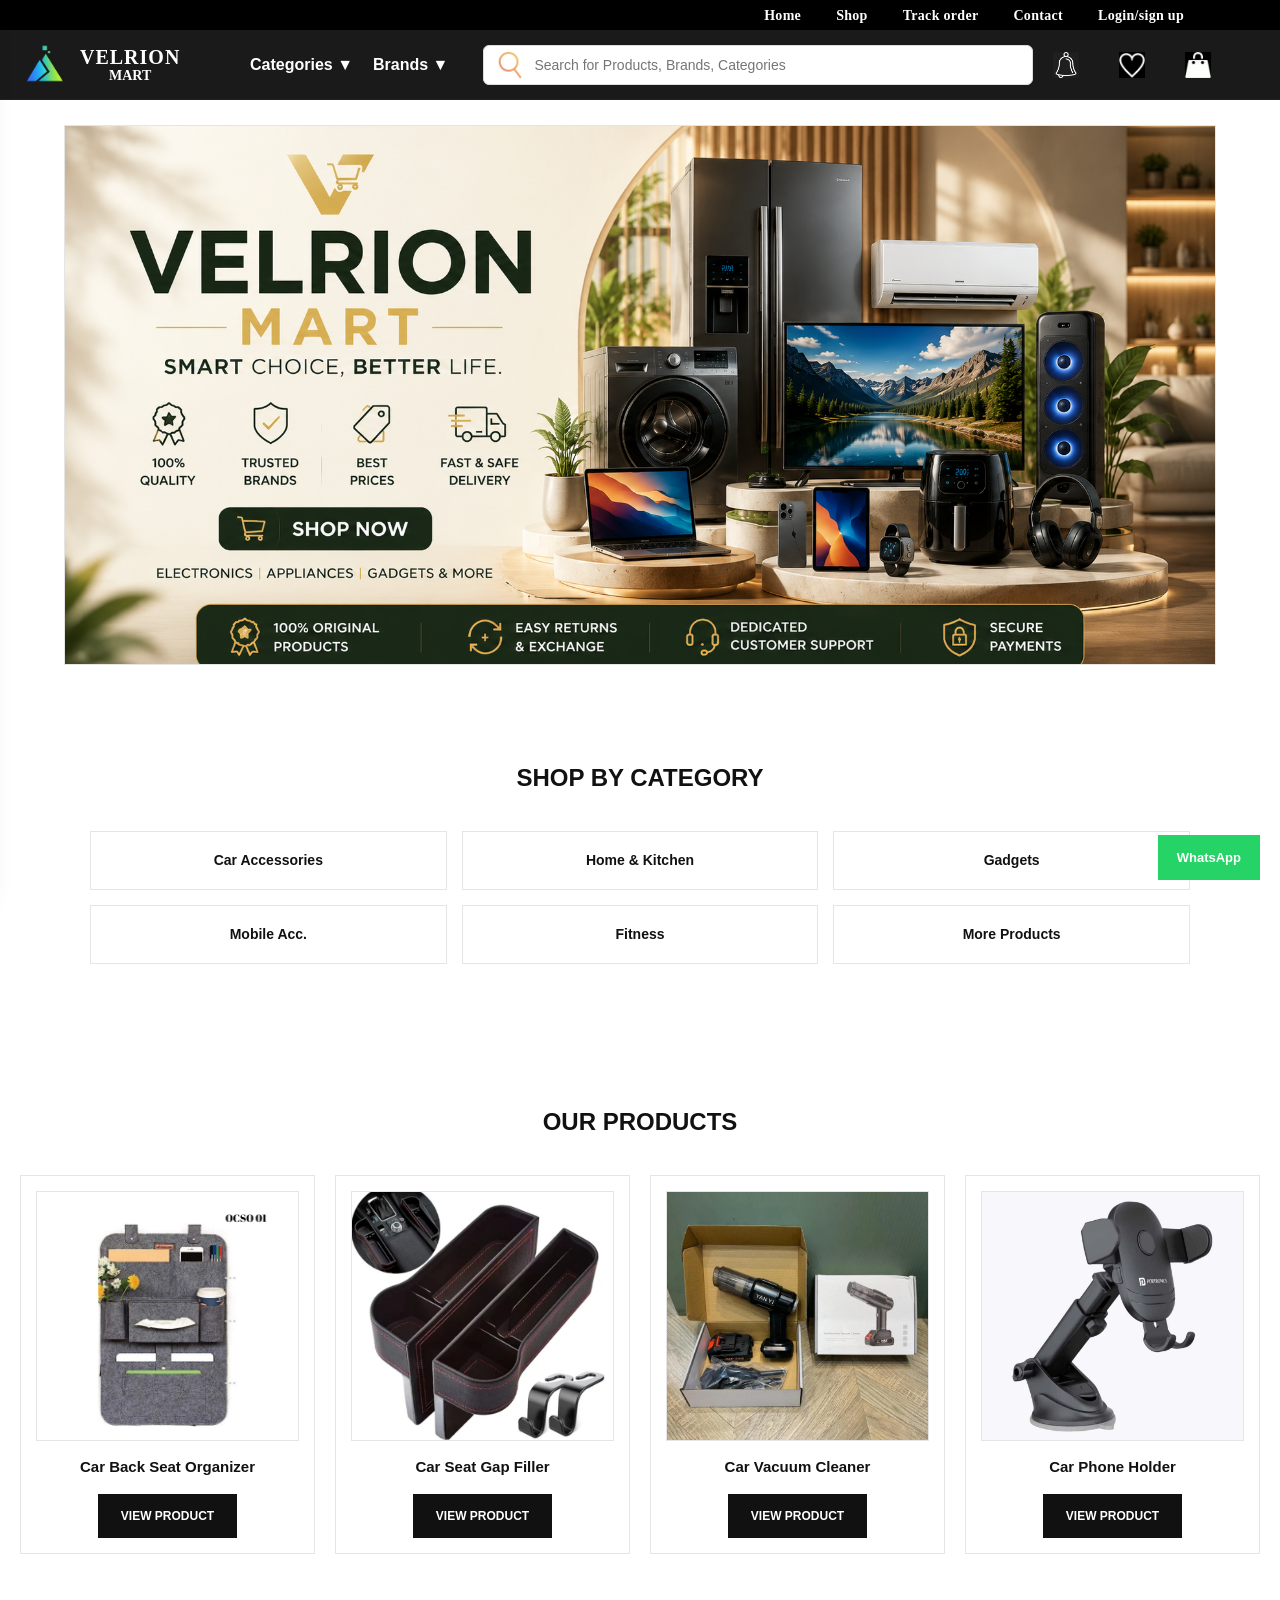
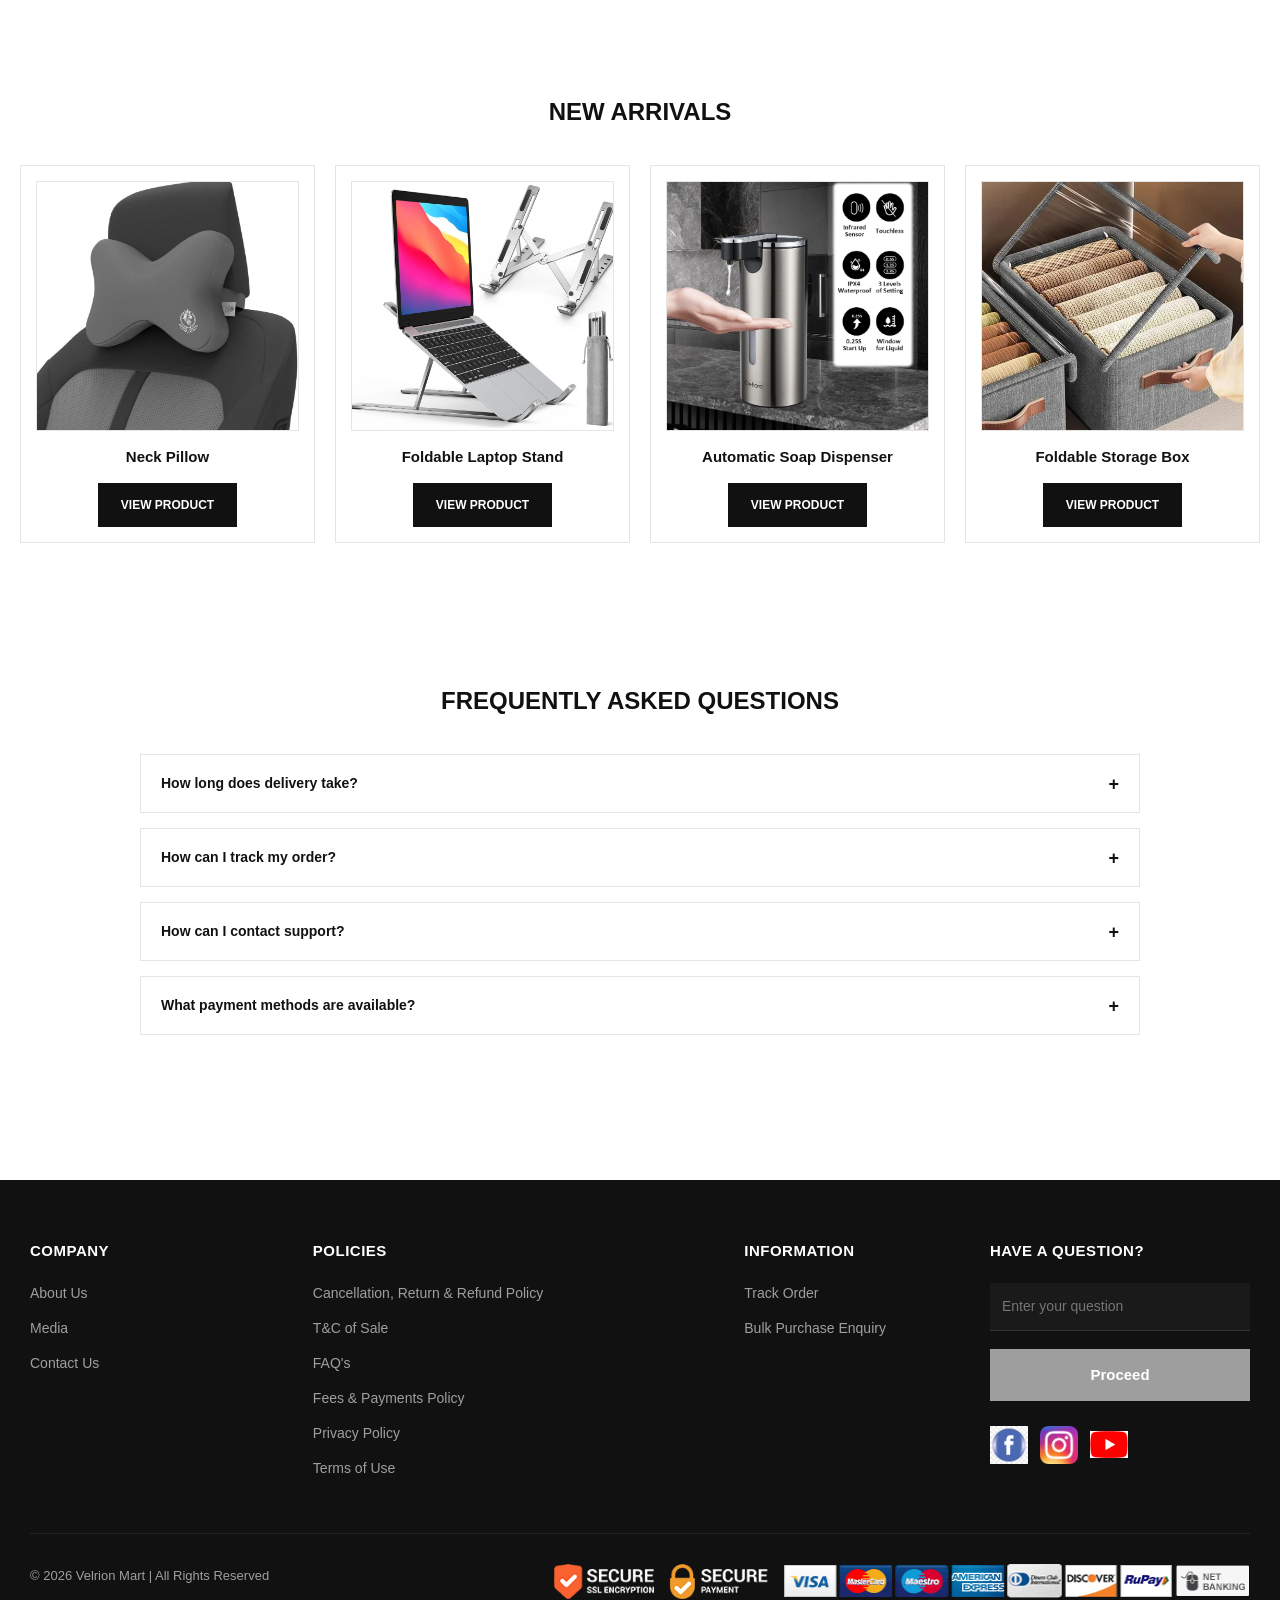
==== index.html @ 2e90e24f "Update index.html" ====
<!DOCTYPE html>
<html lang="en">
    
<head>

<meta charset="UTF-8">
<meta name="viewport" content="width=device-width, initial-scale=1.0">

<title>Velrion Mart</title>

<link rel="icon" type="image/png" href="logo.png">

<link rel="stylesheet" href="style.css">

</head>

<body>

<!-- MOBILE HEADER -->

<div class="mobile-header">

    <div class="mobile-top">

<button class="menu-btn" id="menuBtn">
    ☰
</button>

        <div class="mobile-logo">

            <img src="logo.png" alt="Logo">

            <div class="mobile-brand">
                <span class="velrion">VELRION</span>
                <span class="mart">MART</span>
            </div>

        </div>

        <a href="cart.html" class="mobile-cart">
            <img src="cart-icon.png" alt="Cart">
        </a>

    </div>

    <div class="mobile-search">

        <img src="search icon.png" alt="Search">

        <input
        type="text"
        placeholder="Search for Products, Brands, Categories">

    </div>

</div>

<!-- MOBILE SIDE MENU -->

<div class="menu-overlay" id="menuOverlay"></div>

<div class="side-menu" id="sideMenu">

    <div class="menu-header">

        <button class="close-menu" id="closeMenu">
            ✕
        </button>

        <div class="guest-box">

            <h2>Hello, Guest</h2>

            <a href="login.html" class="login-btn">
                Login / Sign Up
            </a>

        </div>

    </div>

    <div class="menu-links">

        <a href="index.html">🏠 Home</a>

        <a href="shop.html">🛍 Shop</a>

        <a href="tracking.html">📦 Track Order</a>

        <a href="contact.html">📞 Contact Us</a>

        <a href="about.html">ℹ About Us</a>

        <a href="refund-policy.html">
            Cancellation, Return & Refund Policy
        </a>

        <a href="privacy-policy.html">
            Privacy Policy
        </a>

        <a href="terms.html">
            Terms & Conditions
        </a>

    </div>

    <div class="our-promise">

        <h3>OUR PROMISE</h3>

        <div class="promise-items">

            <div>
                🚚
                <span>Fast Delivery</span>
            </div>

            <div>
                🔒
                <span>Secure Payment</span>
            </div>

            <div>
                ⭐
                <span>Quality Products</span>
            </div>

        </div>

    </div>

    <div class="menu-brand-card">

        <img src="menu-bottom-logo.png" alt="Velrion Mart">

    </div>

</div>       
    
<!-- TOP BAR -->

<div class="top-bar">

<nav class="top-nav">
<a href="index.html">Home</a>
<a href="shop.html">Shop</a>
<a href="tracking.html">Track order</a>
<a href="contact.html">Contact</a>
<a href="login.html">Login/sign up</a>
</nav>

</div>

<!-- HEADER -->

<header class="main-header">


<div class="logo-area">

    <img src="logo.png" alt="Velrion Mart Logo">

    <div class="brand-name">
        <span class="velrion">VELRION</span>
        <span class="mart">MART</span>
    </div>

</div>

<div class="header-links">
<a href="#">Categories ▼</a>
<a href="#">Brands ▼</a>
</div>

<div class="search-box">

<img src="search icon.png" class="search-icon" alt="Search">

<input type="text" placeholder="Search for Products, Brands, Categories">

</div>

<div class="header-icons">

  <a href="notification.html">
    <img src="notification-icon.png" alt="Notification">
  </a>

  <a href="wishlist.html">
    <img src="heart-icon.png" alt="Wishlist">
  </a>

  <a href="cart.html">
    <img src="cart-icon.png" alt="Cart">
  </a>

</div>

</header>

<!-- HERO SECTION -->

<section class="hero-section">

    <div class="hero-slider">

        <div class="slide active">

            <img src="hero-1.jpg" alt="Hero Image 1">

        </div>

        <div class="slide">

            <img src="hero-2.jpg" alt="Hero Image 2">

        </div>

        <div class="slide">

            <img src="hero-3.jpg" alt="Hero Image 3">

        </div>

    </div>

</section>

<!-- SHOP BY CATEGORY -->

<section class="home-category-section">

    <h2>SHOP BY CATEGORY</h2>

    <div class="home-categories">

        <a href="shop.html" class="category-card">
            Car Accessories
        </a>

        <a href="shop.html" class="category-card">
            Home & Kitchen
        </a>

        <a href="shop.html" class="category-card">
            Gadgets
        </a>

        <a href="shop.html" class="category-card">
            Mobile Acc.
        </a>

        <a href="shop.html" class="category-card">
            Fitness
        </a>

        <a href="shop.html" class="category-card">
            More Products
        </a>

    </div>

</section>

<!-- OUR PRODUCTS -->

<section class="featured-products">

    <h2>OUR PRODUCTS</h2>

    <div class="products-grid">

        <div class="product-card">

            <img src="car-back-seat-organizer-1.jpg" alt="Car Back Seat Organizer">

            <h3>Car Back Seat Organizer</h3>

            <a href="product.html" class="btn">
                VIEW PRODUCT
            </a>

        </div>

        <div class="product-card">

            <img src="car-seat-gap-filler-1.jpg" alt="Car Seat Gap Filler">

            <h3>Car Seat Gap Filler</h3>

            <a href="product.html" class="btn">
                VIEW PRODUCT
            </a>

        </div>

        <div class="product-card">

            <img src="car-vacuum-cleaner-1.jpg" alt="Car Vacuum Cleaner">

            <h3>Car Vacuum Cleaner</h3>

            <a href="product.html" class="btn">
                VIEW PRODUCT
            </a>

        </div>

        <div class="product-card">

            <img src="car-phone-holder-1.jpg" alt="Car Phone Holder">

            <h3>Car Phone Holder</h3>

            <a href="product.html" class="btn">
                VIEW PRODUCT
            </a>

        </div>

    </div>

</section>

<!-- NEW ARRIVALS -->

<section class="featured-products">

    <h2>NEW ARRIVALS</h2>

    <div class="products-grid">

        <div class="product-card">

            <img src="neck-pillow-1.jpg" alt="Neck Pillow">

            <h3>Neck Pillow</h3>

            <a href="product.html" class="btn">
                VIEW PRODUCT
            </a>

        </div>

        <div class="product-card">

            <img src="foldable-laptop-stand-1.jpg" alt="Foldable Laptop Stand">

            <h3>Foldable Laptop Stand</h3>

            <a href="product.html" class="btn">
                VIEW PRODUCT
            </a>

        </div>

        <div class="product-card">

            <img src="automatic-soap-dispenser-1.jpg" alt="Automatic Soap Dispenser">

            <h3>Automatic Soap Dispenser</h3>

            <a href="product.html" class="btn">
                VIEW PRODUCT
            </a>

        </div>

        <div class="product-card">

            <img src="foldable-storage-box-1.jpg" alt="Foldable Storage Box">

            <h3>Foldable Storage Box</h3>

            <a href="product.html" class="btn">
                VIEW PRODUCT
            </a>

        </div>

    </div>

</section>

<!-- FAQ SECTION -->

<section class="faq-section">

    <h2>FREQUENTLY ASKED QUESTIONS</h2>

    <details class="faq-box">

        <summary>
            How long does delivery take?
        </summary>

        <p>
            Most orders are delivered within 3-7 business days across India.
        </p>

    </details>

    <details class="faq-box">

        <summary>
            How can I track my order?
        </summary>

        <p>
            You can use our Track Order page to check your order status.
        </p>

    </details>

    <details class="faq-box">

        <summary>
            How can I contact support?
        </summary>

        <p>
            You can contact us through WhatsApp or our Contact Page.
        </p>

    </details>

    <details class="faq-box">

        <summary>
            What payment methods are available?
        </summary>

        <p>
            We currently accept secure online payments only.
        </p>

    </details>

</section>

<footer>

<div class="footer-grid">

<div>
<h3>COMPANY</h3>
<a href="about.html">About Us</a>
<a href="#">Media</a>
<a href="contact.html">Contact Us</a>
</div>

<div>
<h3>POLICIES</h3>
<a href="refund-policy.html">Cancellation, Return & Refund Policy</a>
<a href="terms.html">T&C of Sale</a>
<a href="#">FAQ's</a>
<a href="#">Fees & Payments Policy</a>
<a href="privacy-policy.html">Privacy Policy</a>
<a href="#">Terms of Use</a>
</div>

<div>
<h3>INFORMATION</h3>
<a href="tracking.html">Track Order</a>
<a href="#">Bulk Purchase Enquiry</a>
</div>

<div>
<h3>HAVE A QUESTION?</h3>

<input type="text" placeholder="Enter your question">

<button>Proceed</button>

<div class="social-icons">

<a href="#"><img src="facebook.png" alt="Facebook"></a>

<a href="#"><img src="Instagram.png" alt="Instagram"></a>

<a href="#"><img src="youtube.png" alt="YouTube"></a>

</div>

</div>

</div>

<div class="footer-bottom">

<div>
© 2026 Velrion Mart | All Rights Reserved
</div>

<div class="payment-icons">

<img src="ssl-secure.png" alt="SSL Secure">

<img src="secure-payment.png" alt="Secure Payment">

<img src="payment-methods.png" alt="Payment Methods">

</div>

</div>

</footer>

<!-- WHATSAPP BUTTON -->

<a href="https://wa.me/919527649838" class="whatsapp-btn">

    WhatsApp

</a>

<!-- HERO AUTO SLIDER -->

<script>

let slides = document.querySelectorAll('.slide');

let current = 0;

setInterval(() => {

    slides[current].classList.remove('active');

    current++;

    if(current >= slides.length){

        current = 0;

    }

    slides[current].classList.add('active');

}, 4000);

</script>

<script src="script.js"></script>    

</body>

</html>
---- style.css ----
/* =========================
   GLOBAL
========================= */

*{
margin:0;
padding:0;
box-sizing:border-box;
font-family:Arial,Calibri,sans-serif;
}

body{
background:#ffffff;
color:#111111;
line-height:1.5;
overflow-x:hidden;
}

a{
text-decoration:none;
color:inherit;
}

img{
display:block;
max-width:100%;
}

/* =========================
   HEADER
========================= */

.top-bar{
height:30px;
background:#000000;
display:flex;
justify-content:flex-end;
align-items:center;
padding-right:96px;
}

.top-nav{
display:flex;
gap:35px;
}

.top-nav a{
color:#ffffff;
font-family:Calibri light;
font-size:14px;
font-weight:700; /* Bold */
letter-spacing:0.3px;
}

.main-header{
height:70px;
background:#1a1a1a;
display:flex;
align-items:center;
padding:0 20px;
border-bottom:1px solid #222222;
}

.logo-area{
width:220px;
display:flex;
align-items:center;
gap:10px;
flex-shrink:0;
}

.logo-area img{
width:50px;
height:50px;
object-fit:contain;
display:block;
}

.brand-name{
display:flex;
flex-direction:column;
justify-content:center;
line-height:1;
}

.velrion{
font-family:"Goudy Old Style", serif;
font-size:20px;
font-weight:bold;
color:#ffffff;
letter-spacing:1px;
}

.mart{
font-family:"Times New Roman", serif;
font-size:14px;
font-weight:bold;
color:#ffffff;
text-align:center;
margin-top:2px;
}

.header-links{
display:flex;
align-items:center;
gap:20px;
margin-left:10px;
}

.header-links a{
color:#ffffff;
font-size:16px;
font-weight:600;
}

.search-box{
flex:1;
max-width:600px;
position:relative;
}

.search-box{
flex:1;
max-width:550px;
margin-left:35px;
position:relative;
}

.search-icon{
position:absolute;
left:12px;
top:50%;
transform:translateY(-50%);
width:30px;
height:30px;
opacity:0.7;
pointer-events:none;
}

.search-box input{
width:100%;
height:40px;
border:1px solid #dcdcdc;
border-radius:6px;
outline:none;
padding:0 15px 0 50px;
font-size:14px;
background:#ffffff;
color:#111111;
}

.header-icons{
  display:flex;
  align-items:center;
  gap:40px;
  margin-left:20px;
}

.header-icons img{
  width:26px;
  height:26px;
  object-fit:contain;
  transition:0.3s;
}

.header-icons img:hover{
opacity:0.8;
}

/* =========================
   HERO
========================= */

.hero-section{
padding:25px 0;
}

.hero-slider{
width:90%;
max-width:1400px;
height:540px;
margin:auto;
position:relative;
overflow:hidden;
border:1px solid #e5e5e5;
}

.slide{
position:absolute;
top:0;
left:0;
width:100%;
height:100%;
opacity:0;
transition:opacity 1s ease;
}

.slide.active{
opacity:1;
}

.slide img{
width:100%;
height:100%;
object-fit:cover;
}

/* =========================
   CATEGORY
========================= */

.home-category-section{
padding:70px 20px;
text-align:center;
}

.home-category-section h2{
font-size:24px;
margin-bottom:35px;
font-weight:700;
}

.home-categories{
max-width:1100px;
margin:auto;
display:grid;
grid-template-columns:repeat(3,1fr);
gap:15px;
}

.category-card{
border:1px solid #e5e5e5;
padding:18px;
background:#ffffff;
font-size:14px;
font-weight:600;
transition:.3s;
color:#111111;
}

.category-card:hover{
background:#333333;
color:#ffffff;
}

/* =========================
   PRODUCTS
========================= */

.featured-products{
padding:70px 20px;
text-align:center;
}

.featured-products h2{
font-size:24px;
margin-bottom:35px;
font-weight:700;
}

.products-grid{
max-width:1300px;
margin:auto;
display:grid;
grid-template-columns:repeat(4,1fr);
gap:20px;
}

.product-card{
border:1px solid #e5e5e5;
background:#ffffff;
padding:15px;
text-align:center;
}

.product-card img{
width:100%;
height:250px;
object-fit:cover;
border:1px solid #e5e5e5;
}

.product-card h3{
font-size:15px;
margin-top:15px;
margin-bottom:15px;
font-weight:600;
}

.btn{
display:inline-block;
padding:12px 22px;
background:#111111;
color:#ffffff;
font-size:12px;
font-weight:600;
border:1px solid #111111;
transition:.3s;
}

.btn:hover{
background:#333333;
border-color:#333333;
}

/* =========================
   FAQ
========================= */

.faq-section{
padding:70px 20px;
background:#ffffff;
}

.faq-section h2{
text-align:center;
font-size:24px;
margin-bottom:35px;
}

.faq-box{
max-width:1000px;
margin:0 auto 15px auto;
border:1px solid #e5e5e5;
background:#ffffff;
}

.faq-box summary{
list-style:none;
cursor:pointer;
padding:18px 20px;
font-size:14px;
font-weight:600;
position:relative;
}

.faq-box summary::-webkit-details-marker{
display:none;
}

.faq-box summary::after{
content:"+";
position:absolute;
right:20px;
top:50%;
transform:translateY(-50%);
font-size:18px;
}

.faq-box[open] summary::after{
content:"−";
}

.faq-box p{
padding:0 20px 20px 20px;
font-size:14px;
color:#444444;
}

/* =========================
   FOOTER
========================= */

footer{
background:#111111;
color:#ffffff;
padding:60px 30px 20px;
margin-top:60px;
}

.footer-grid{
max-width:1400px;
margin:auto;
display:grid;
grid-template-columns:1.2fr 2fr 1fr 1.4fr;
gap:60px;
}

.footer-grid h3{
font-size:15px;
font-weight:700;
margin-bottom:20px;
color:#ffffff;
letter-spacing:.5px;
}

.footer-grid a{
display:block;
color:#9f9f9f;
font-size:14px;
margin-bottom:14px;
transition:.3s;
}

.footer-grid a:hover{
color:#ffffff;
}

.footer-grid input{
width:100%;
height:48px;
background:#1a1a1a;
border:none;
border-bottom:1px solid #333333;
padding:0 12px;
color:#ffffff;
font-size:14px;
outline:none;
margin-bottom:18px;
}

.footer-grid button{
width:100%;
height:52px;
background:#9e9e9e;
color:#ffffff;
border:none;
cursor:pointer;
font-size:15px;
font-weight:600;
transition:.3s;
}

.footer-grid button:hover{
background:#b3b3b3;
}

/* =========================
   SOCIAL ICONS (FIXED)
========================= */

.social-icons{
display:flex;
gap:12px;
margin-top:25px;
flex-wrap:wrap;
justify-content:flex-start;
}

.social-icons img{
width:38px;
height:38px;
object-fit:contain;
display:block;
}

/* =========================
   PAYMENT ICONS
========================= */

.payment-icons{
display:flex;
align-items:center;
gap:15px;
flex-wrap:wrap;
margin-top:10px;
}

.payment-icons img{
height:35px;
width:auto;
object-fit:contain;
display:block;
}

/* =========================
   FOOTER BOTTOM
========================= */

.footer-bottom{
border-top:1px solid #222222;
margin-top:40px;
padding-top:20px;
display:flex;
justify-content:space-between;
align-items:center;
font-size:13px;
color:#9f9f9f;
}

.payment-text{
text-align:right;
}

/* =========================
   RESPONSIVE
========================= */

@media(max-width:768px){

.footer-grid{
grid-template-columns:1fr;
gap:35px;
text-align:center;
}

.footer-bottom{
flex-direction:column;
gap:12px;
text-align:center;
}

.payment-text{
text-align:center;
}

.social-icons{
justify-content:center;
}

}
/* =========================
   WHATSAPP BUTTON
========================= */

.whatsapp-btn{
position:fixed;
right:20px;
bottom:20px;
background:#25D366;
color:#ffffff;
padding:12px 18px;
font-size:13px;
font-weight:600;
border:1px solid #25D366;
z-index:999;
}

/* =====================================
   MOBILE + RESPONSIVE
===================================== */

/* Desktop */
.mobile-header{
display:none;
}

/* Tablet */
@media (max-width:992px){

.hero-slider{
height:420px;
}

.products-grid{
grid-template-columns:repeat(2,1fr);
}

.home-categories{
grid-template-columns:repeat(2,1fr);
}

.footer-grid{
grid-template-columns:repeat(2,1fr);
gap:35px;
}

}

/* Mobile */
@media (max-width:768px){

/* Desktop Header Hide */
.top-bar,
.main-header{
display:none;
}

/* Mobile Header Show */
.mobile-header{
display:block;
background:#111111;
padding:12px 15px;
border-bottom:1px solid #2b2b2b;
}

.mobile-top{
display:flex;
justify-content:space-between;
align-items:center;
}

.menu-btn{
    width:32px;
    height:32px;
    border:none;
    background:transparent;
    color:#ffffff;
    font-size:30px;
    font-weight:400;
    display:flex;
    align-items:center;
    justify-content:center;
    padding:0;
    margin:0;
    cursor:pointer;
    line-height:1;
    appearance:none;
    -webkit-appearance:none;
    outline:none;
    box-shadow:none;
    flex-shrink:0;
}

.mobile-logo{
display:flex;
align-items:center;
gap:8px;
}

.mobile-logo img{
width:38px;
height:38px;
}

.mobile-brand{
display:flex;
flex-direction:column;
line-height:1;
}

.mobile-brand .velrion{
font-size:18px;
font-family:"Goudy Old Style",serif;
font-weight:bold;
color:#fff;
letter-spacing:1px;
}

.mobile-brand .mart{
font-size:12px;
font-family:"Times New Roman",serif;
font-weight:bold;
color:#fff;
}

.mobile-cart img{
width:28px;
height:28px;
}

.mobile-search{
margin-top:12px;
background:#fff;
height:46px;
border-radius:8px;
display:flex;
align-items:center;
padding:0 12px;
}

.mobile-search img{
width:22px;
height:22px;
margin-right:10px;
}

.mobile-search input{
width:100%;
border:none;
outline:none;
font-size:14px;
background:none;
}

/* Hero */
.hero-section{
padding:15px 0;
}

.hero-slider{
width:100%;
height:auto;
aspect-ratio:16/9;
border:none;
}

.slide img{
width:100%;
height:100%;
object-fit:contain;
}

/* Category */
.home-categories{
grid-template-columns:repeat(2,1fr);
gap:12px;
}

/* Products */
.products-grid{
grid-template-columns:repeat(2,1fr);
gap:15px;
}

.product-card{
display:flex;
flex-direction:column;
height:100%;
}

.product-card img{
width:100%;
height:180px;
object-fit:contain;
}

.product-card h3{
flex-grow:1;
}

.btn{
margin-top:auto;
}

/* Footer */
.footer-grid{
grid-template-columns:repeat(2,1fr);
gap:25px;
text-align:left;
}

.footer-bottom{
flex-direction:column;
text-align:center;
gap:15px;
}

.social-icons{
justify-content:flex-start;
}

}

/* Small Mobile */

@media (max-width:480px){

.hero-slider{
aspect-ratio:16/10;
}

.product-card img{
height:150px;
}

.mobile-brand .velrion{
font-size:16px;
}

.mobile-brand .mart{
font-size:11px;
}

}

/* =====================================
   MOBILE SIDE MENU
===================================== */

.menu-overlay{
position:fixed;
top:0;
left:0;
width:100%;
height:100%;
background:rgba(0,0,0,.45);
opacity:0;
visibility:hidden;
transition:.30s;
z-index:9998;
}

.menu-overlay.active{
opacity:1;
visibility:visible;
}

.side-menu{
position:fixed;
top:0;
left:-360px;
width:340px;
max-width:88%;
height:100%;
background:#ffffff;
overflow-y:auto;
-webkit-overflow-scrolling:touch;
transition:left .35s ease;
z-index:9999;
box-shadow:4px 0 25px rgba(0,0,0,.18);
}

.side-menu.active{
left:0;
}

.menu-header{
position:relative;
padding:25px 20px;
background:#ffffff;
border-bottom:1px solid #ececec;
}

.close-menu{
position:absolute;
top:18px;
right:18px;
width:38px;
height:38px;
border:none;
background:none;
font-size:24px;
cursor:pointer;
color:#111;
border-radius:50%;
transition:.25s;
}

.close-menu:hover{
background:#f2f2f2;
}

.guest-box h2{
font-size:26px;
font-weight:700;
color:#111;
margin-bottom:18px;
font-family:Arial,sans-serif;
}

.login-btn{
display:inline-block;
padding:12px 24px;
background:#111;
color:#fff;
font-size:15px;
font-weight:600;
border-radius:8px;
transition:.25s;
text-decoration:none;
text-align:center;
}

.login-btn:hover{
background:#333;
}

.menu-links{
padding:8px 0;
}

.menu-links a{
display:block;
padding:16px 22px;
font-size:16px;
font-weight:500;
color:#111;
border-bottom:1px solid #f1f1f1;
transition:.25s;
text-decoration:none;
}

.menu-links a:hover{
background:#f8f8f8;
padding-left:30px;
}

.our-promise{
padding:25px 20px;
border-top:8px solid #f5f5f5;
background:#fff;
}

.our-promise h3{
font-size:18px;
font-weight:700;
margin-bottom:20px;
color:#111;
}

.promise-items{
display:flex;
justify-content:space-between;
gap:10px;
text-align:center;
}

.promise-items div{
flex:1;
display:flex;
flex-direction:column;
align-items:center;
font-size:32px;
}

.promise-items span{
margin-top:10px;
font-size:13px;
font-weight:600;
line-height:1.4;
color:#111;
}

.menu-brand-card{
padding:20px;
background:#fafafa;
border-top:1px solid #ececec;
}

.menu-brand-card img{
display:block;
width:100%;
border-radius:10px;
}

/* Prevent background scrolling when menu is open */

body.menu-open{
overflow:hidden;
}
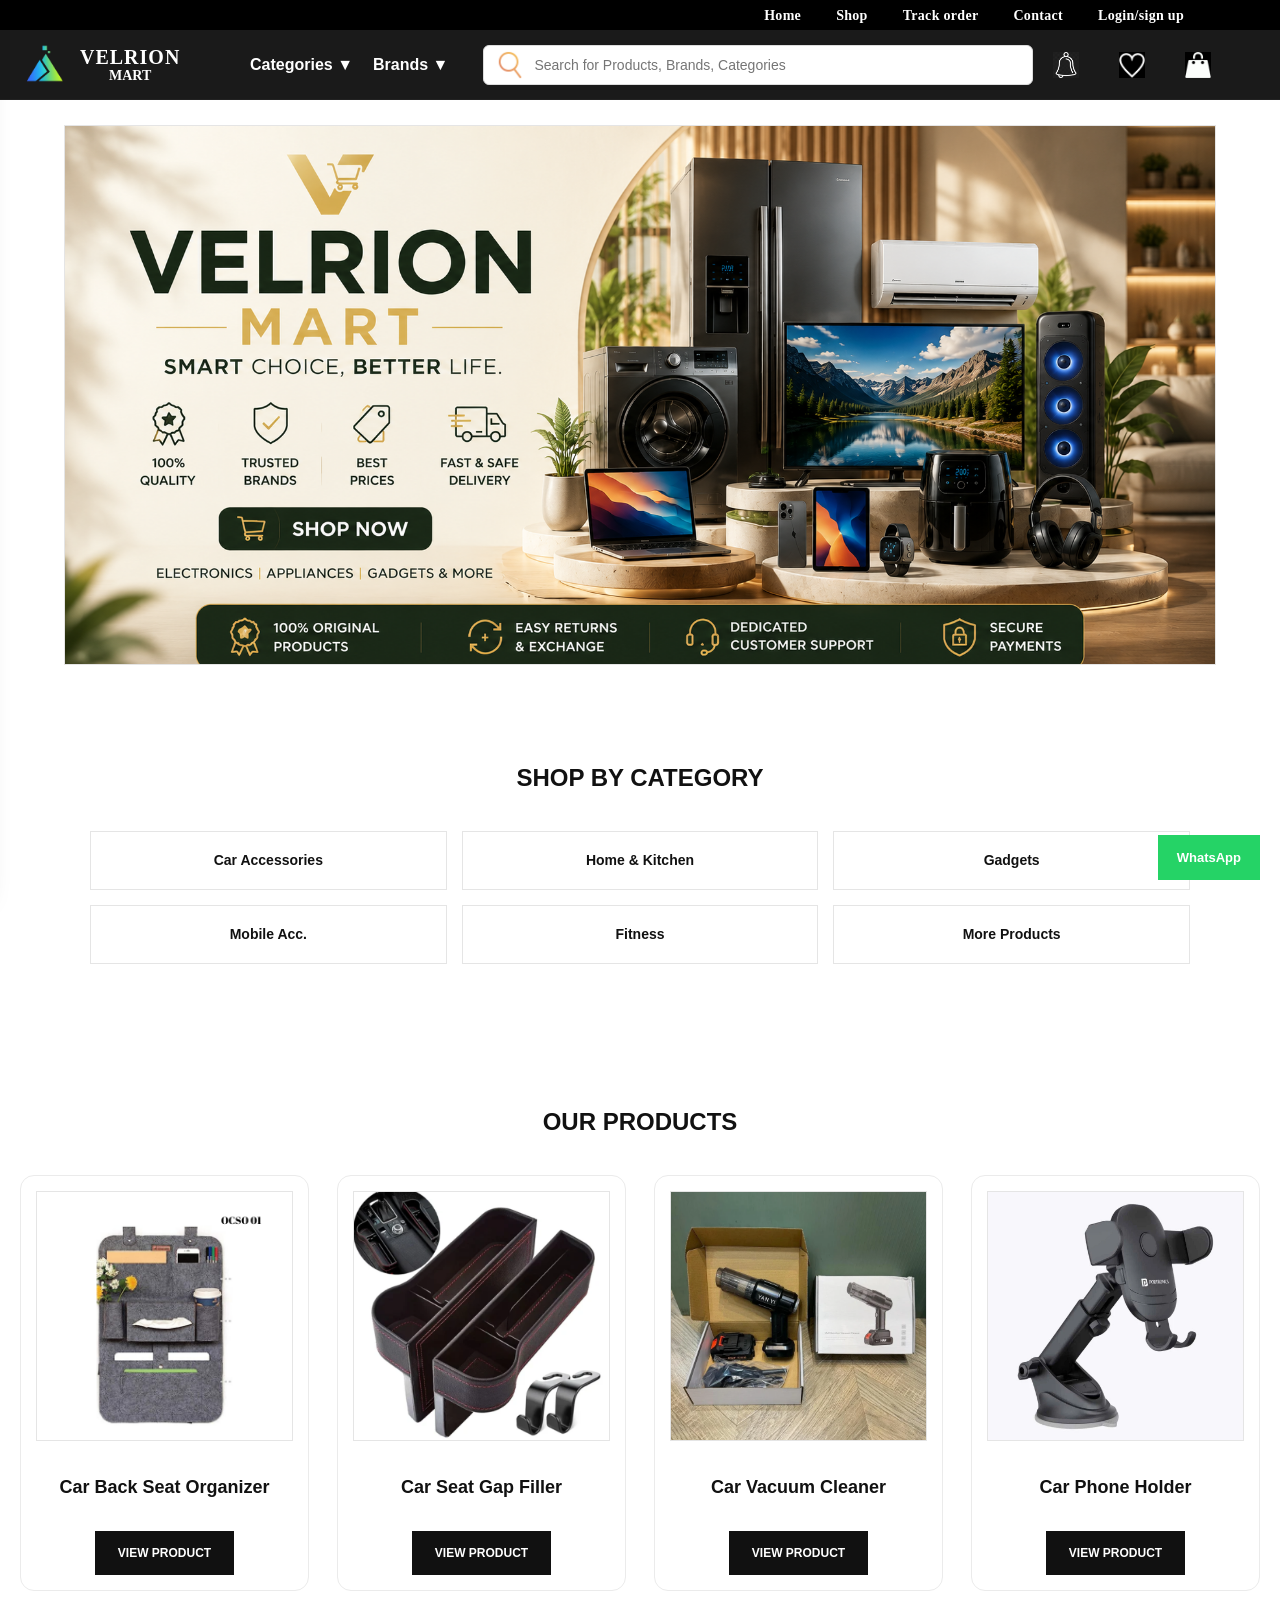
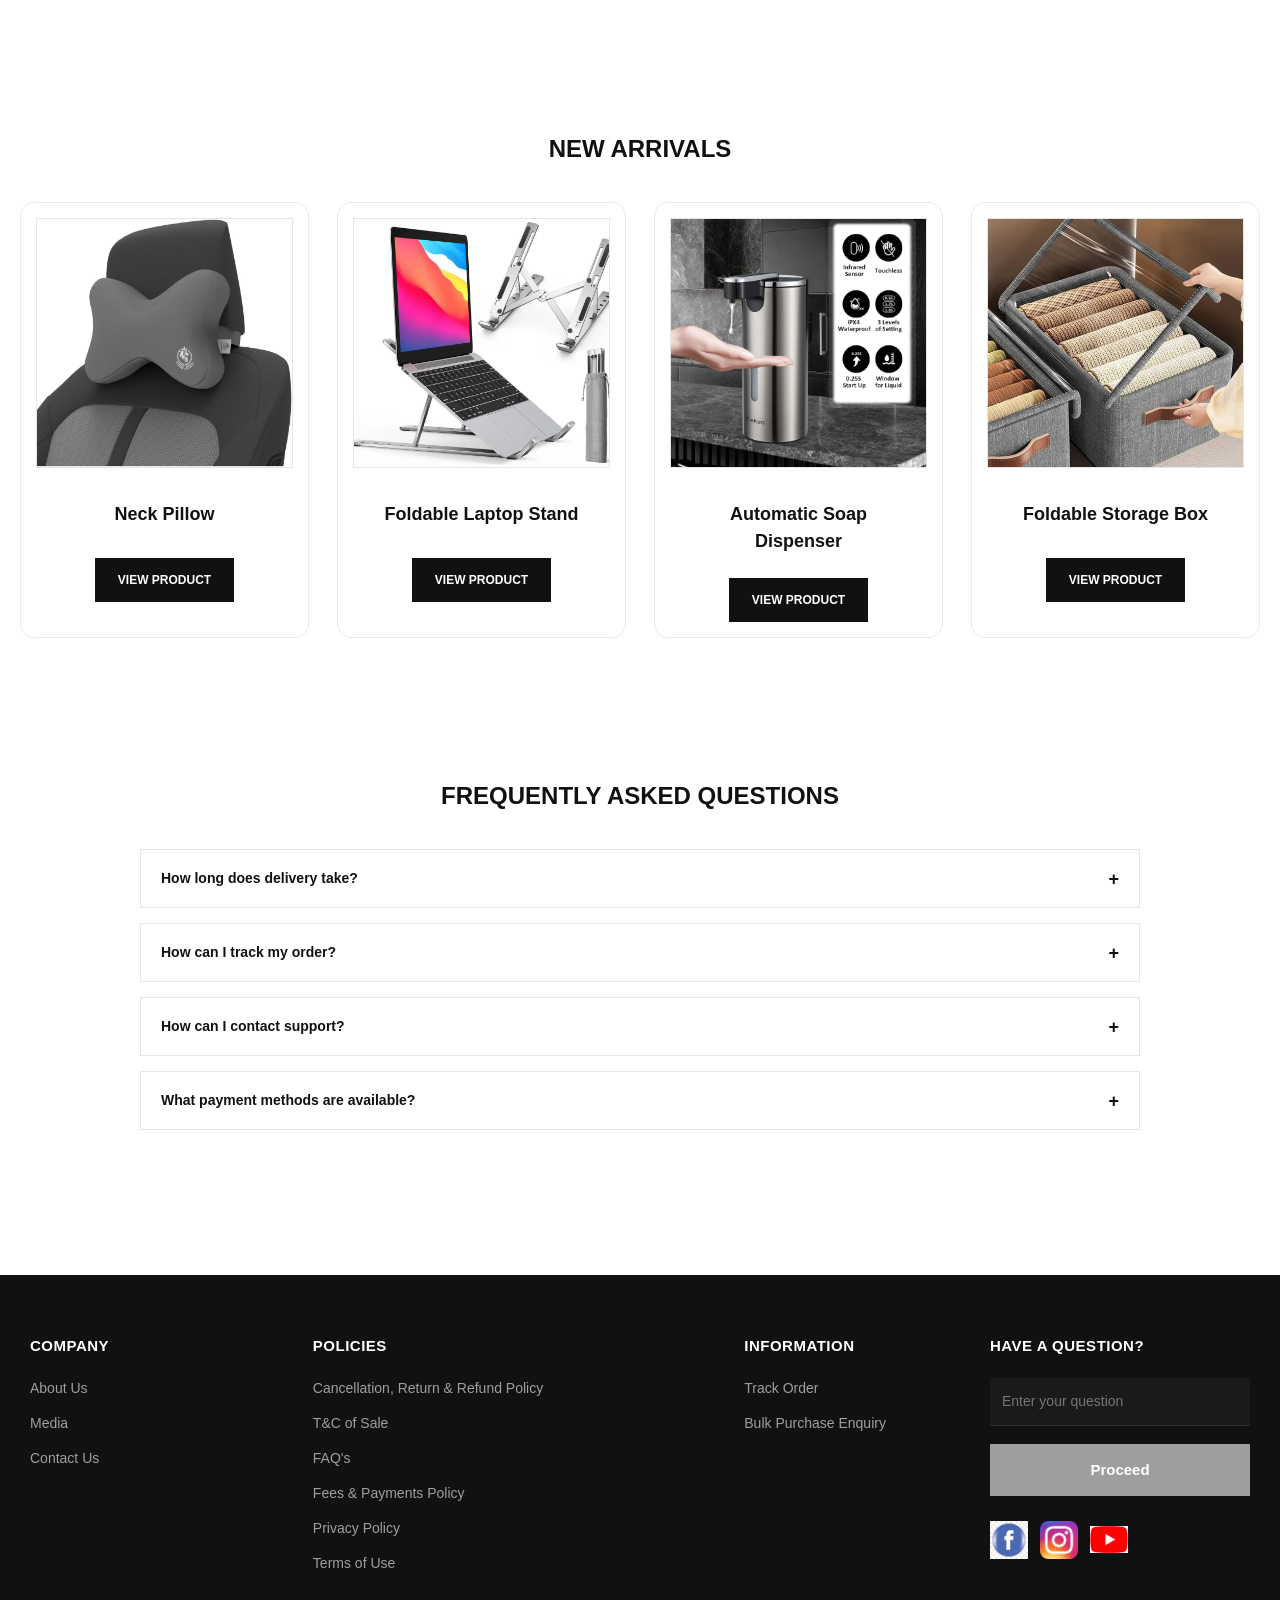
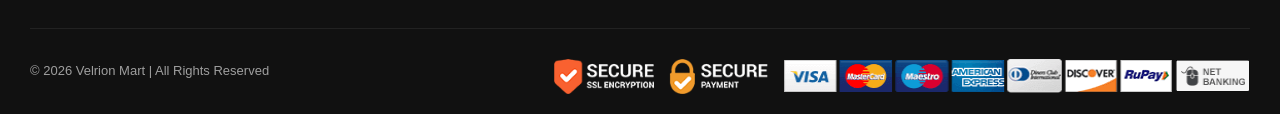
==== commit a7dc0e12: "Update index.html" ====
--- a/index.html
+++ b/index.html
@@ -37,7 +37,7 @@
 
         </div>
 
-        <a href="cart.html" class="mobile-cart">
+        <a href="cart.html" class="mobile-header-cart">
             <img src="cart-icon.png" alt="Cart">
         </a>
 
@@ -277,7 +277,7 @@
 
             <h3>Car Back Seat Organizer</h3>
 
-            <a href="product.html" class="btn">
+            <a href="car-back-seat-organizer.html" class="btn">
                 VIEW PRODUCT
             </a>
 
--- a/style.css
+++ b/style.css
@@ -919,3 +919,1472 @@
 body.menu-open{
 overflow:hidden;
 }
+
+/* =====================================
+   PRODUCT PAGE 
+===================================== */
+
+/* ---------- Product Page ---------- */
+
+.product-container{
+
+    width:90%;
+    max-width:1400px;
+    margin:40px auto;
+    display:grid;
+    grid-template-columns:110px 1fr 520px;
+    gap:30px;
+    align-items:start;
+
+}
+
+/* ---------- Left Gallery ---------- */
+
+.product-gallery{
+
+    display:contents;
+
+}
+
+/* ---------- Thumbnail Column ---------- */
+
+.thumbnail-gallery{
+
+    display:flex;
+    flex-direction:column;
+    gap:14px;
+
+}
+
+.thumbnail-gallery img{
+
+    width:90px;
+    height:90px;
+    object-fit:cover;
+    border:1px solid #dddddd;
+    border-radius:8px;
+    cursor:pointer;
+    transition:.3s;
+
+}
+
+.thumbnail-gallery img:hover{
+
+    border:1px solid #ff6b00;
+    transform:scale(1.04);
+
+}
+
+.thumbnail-gallery img.active{
+
+    border:2px solid #ff6b00;
+
+}
+
+/* ---------- Main Image ---------- */
+
+.main-image{
+
+    position:relative;
+    width:100%;
+    background:#ffffff;
+    border:1px solid #e8e8e8;
+    border-radius:12px;
+    overflow:hidden;
+
+}
+
+.main-image img{
+
+    width:100%;
+    display:block;
+    object-fit:cover;
+    transition:.35s;
+
+}
+
+.main-image:hover img{
+
+    transform:scale(1.03);
+
+}
+
+/* ---------- Right Details ---------- */
+
+.product-details{
+
+    display:flex;
+    flex-direction:column;
+
+}
+
+/* ---------- Brand ---------- */
+
+.brand{
+
+    font-size:13px;
+    font-weight:700;
+    color:#ff6b00;
+    letter-spacing:1px;
+    text-transform:uppercase;
+    margin-bottom:10px;
+
+}
+
+/* ---------- Product Name ---------- */
+
+.product-details h1{
+
+    font-size:38px;
+    line-height:1.25;
+    color:#111111;
+    font-weight:700;
+    margin-bottom:15px;
+
+}
+
+/* ---------- Rating ---------- */
+
+.rating-row{
+
+    display:flex;
+    align-items:center;
+    gap:14px;
+    margin-bottom:20px;
+
+}
+
+.stars{
+
+    color:#ffb400;
+    font-size:20px;
+    letter-spacing:2px;
+
+}
+
+.rating-details{
+
+    display:flex;
+    gap:14px;
+    align-items:center;
+    flex-wrap:wrap;
+    font-size:15px;
+    color:#555555;
+
+}
+
+.rating-score{
+
+    font-weight:700;
+    color:#111111;
+
+}
+
+.review-count{
+
+    color:#666666;
+
+}
+
+.order-count{
+
+    color:#20a548;
+    font-weight:600;
+
+}
+
+/* ---------- PRICE SECTION ---------- */
+
+.price-section{
+
+    margin-bottom:25px;
+
+}
+
+.price-box{
+
+    display:flex;
+    align-items:center;
+    flex-wrap:wrap;
+    gap:18px;
+
+}
+
+.selling-price{
+
+    font-size:52px;
+    font-weight:700;
+    color:#ff6b00;
+    line-height:1;
+
+}
+
+.mrp{
+
+    font-size:18px;
+    color:#777777;
+
+}
+
+.mrp del{
+
+    margin-left:6px;
+    color:#999999;
+
+}
+
+.discount{
+
+    font-size:22px;
+    font-weight:700;
+    color:#ff6b00;
+
+}
+
+.tax-text{
+
+    margin-top:10px;
+    font-size:14px;
+    color:#666666;
+
+}
+
+/* ---------- STOCK ---------- */
+
+.stock-box{
+
+    margin-bottom:25px;
+
+}
+
+.stock-badge{
+
+    display:inline-block;
+    padding:8px 18px;
+    background:#edf9f0;
+    color:#20a548;
+    border:1px solid #bde5c8;
+    border-radius:30px;
+    font-weight:600;
+    font-size:15px;
+
+}
+
+/* ---------- DELIVERY ---------- */
+
+.delivery-section{
+
+    border-top:1px solid #eeeeee;
+    border-bottom:1px solid #eeeeee;
+    padding:22px 0;
+    margin-bottom:25px;
+
+}
+
+.delivery-section h3{
+
+    font-size:18px;
+    margin-bottom:15px;
+    color:#111111;
+
+}
+
+.pincode-box{
+
+    display:flex;
+    gap:10px;
+    margin-bottom:12px;
+
+}
+
+.pincode-box input{
+
+    flex:1;
+    height:48px;
+    padding:0 18px;
+    border:1px solid #dddddd;
+    border-radius:8px;
+    outline:none;
+    font-size:15px;
+    transition:.3s;
+
+}
+
+.pincode-box input:focus{
+
+    border-color:#ff6b00;
+
+}
+
+.check-btn{
+
+    width:120px;
+    border:none;
+    background:#ff6b00;
+    color:#ffffff;
+    font-size:15px;
+    font-weight:600;
+    border-radius:8px;
+    cursor:pointer;
+    transition:.3s;
+
+}
+
+.check-btn:hover{
+
+    background:#e55d00;
+
+}
+
+.delivery-text{
+
+    font-size:13px;
+    color:#777777;
+
+}
+
+/* ---------- SERVICE CARDS ---------- */
+
+.service-wrapper{
+
+    display:grid;
+    grid-template-columns:repeat(3,1fr);
+    gap:15px;
+    margin-bottom:30px;
+
+}
+
+.service-card{
+
+    display:flex;
+    align-items:center;
+    gap:12px;
+    padding:16px;
+    border:1px solid #eeeeee;
+    border-radius:12px;
+    background:#ffffff;
+    transition:.3s;
+
+}
+
+.service-card:hover{
+
+    border-color:#ff6b00;
+    box-shadow:0 8px 22px rgba(0,0,0,.08);
+
+}
+
+.service-icon{
+
+    width:48px;
+    height:48px;
+    display:flex;
+    align-items:center;
+    justify-content:center;
+    flex-shrink:0;
+
+}
+
+.service-icon img{
+
+    width:32px;
+    height:32px;
+    object-fit:contain;
+
+}
+
+.service-content{
+
+    display:flex;
+    flex-direction:column;
+
+}
+
+.service-content strong{
+
+    font-size:15px;
+    color:#111111;
+    margin-bottom:4px;
+
+}
+
+.service-content span{
+
+    font-size:13px;
+    color:#666666;
+
+}
+
+/* ---------- QUANTITY ---------- */
+
+.quantity-section{
+
+    display:flex;
+    align-items:center;
+    justify-content:space-between;
+    margin-bottom:30px;
+
+}
+
+.qty-title{
+
+    font-size:17px;
+    font-weight:600;
+    color:#111111;
+
+}
+
+.quantity-box{
+
+    display:flex;
+    align-items:center;
+    border:1px solid #dddddd;
+    border-radius:8px;
+    overflow:hidden;
+
+}
+
+.quantity-box button{
+
+    width:45px;
+    height:45px;
+    border:none;
+    background:#ffffff;
+    cursor:pointer;
+    font-size:22px;
+    transition:.3s;
+
+}
+
+.quantity-box button:hover{
+
+    background:#f6f6f6;
+
+}
+
+.quantity-box input{
+
+    width:60px;
+    height:45px;
+    border:none;
+    text-align:center;
+    font-size:17px;
+    font-weight:600;
+    outline:none;
+
+}
+
+/* ---------- ACTION BUTTONS ---------- */
+
+.action-buttons{
+
+    display:grid;
+    grid-template-columns:60px 60px 1fr 1fr;
+    gap:15px;
+    margin-bottom:35px;
+
+}
+
+/* ---------- Share ---------- */
+
+.share-btn{
+
+    width:60px;
+    height:60px;
+    border:1px solid #dddddd;
+    background:#ffffff;
+    border-radius:10px;
+    cursor:pointer;
+    display:flex;
+    align-items:center;
+    justify-content:center;
+    transition:.3s;
+
+}
+
+.share-btn svg{
+
+    width:22px;
+    height:22px;
+    color:#111111;
+
+}
+
+.share-btn:hover{
+
+    border-color:#ff6b00;
+    background:#fff6f0;
+
+}
+
+.share-btn:hover svg{
+
+    color:#ff6b00;
+
+}
+
+/* ---------- Wishlist ---------- */
+
+.wishlist-btn{
+
+    width:60px;
+    height:60px;
+    border:1px solid #dddddd;
+    background:#ffffff;
+    border-radius:10px;
+    cursor:pointer;
+    display:flex;
+    align-items:center;
+    justify-content:center;
+    transition:.3s;
+
+}
+
+.wishlist-icon{
+
+    font-size:28px;
+    color:#111111;
+    transition:.3s;
+
+}
+
+.wishlist-btn:hover{
+
+    border-color:#ff6b00;
+    background:#fff6f0;
+
+}
+
+.wishlist-btn:hover .wishlist-icon{
+
+    color:#ff6b00;
+
+}
+
+/* ---------- Buy Now ---------- */
+
+.buy-now{
+
+    height:60px;
+    border:2px solid #ff6b00;
+    background:#ffffff;
+    color:#ff6b00;
+    border-radius:10px;
+    font-size:17px;
+    font-weight:700;
+    cursor:pointer;
+    transition:.3s;
+
+}
+
+.buy-now:hover{
+
+    background:#ff6b00;
+    color:#ffffff;
+
+}
+
+/* ---------- Add To Bag ---------- */
+
+.add-cart{
+
+    height:60px;
+    border:none;
+    background:#ff6b00;
+    color:#ffffff;
+    border-radius:10px;
+    font-size:17px;
+    font-weight:700;
+    cursor:pointer;
+    transition:.3s;
+
+}
+
+.add-cart:hover{
+
+    background:#e65c00;
+
+}
+
+/* ---------- QUICK INFO ---------- */
+
+.quick-info{
+
+    display:grid;
+    grid-template-columns:repeat(2,1fr);
+    gap:18px;
+    padding-top:25px;
+    border-top:1px solid #eeeeee;
+
+}
+
+.info-item{
+
+    padding:18px;
+    background:#fafafa;
+    border:1px solid #eeeeee;
+    border-radius:10px;
+    transition:.3s;
+
+}
+
+.info-item:hover{
+
+    border-color:#ff6b00;
+    background:#ffffff;
+
+}
+
+.info-item strong{
+
+    display:block;
+    font-size:14px;
+    color:#666666;
+    margin-bottom:8px;
+
+}
+
+.info-item p{
+
+    font-size:16px;
+    font-weight:600;
+    color:#111111;
+
+}
+
+/* ---------- IMAGE ZOOM BUTTON ---------- */
+
+.main-image::after{
+
+    content:"⤢";
+    position:absolute;
+    right:18px;
+    bottom:18px;
+    width:48px;
+    height:48px;
+    background:#ffffff;
+    border-radius:50%;
+    display:flex;
+    align-items:center;
+    justify-content:center;
+    font-size:22px;
+    box-shadow:0 6px 18px rgba(0,0,0,.15);
+    cursor:pointer;
+    transition:.3s;
+
+}
+
+.main-image:hover::after{
+
+    transform:scale(1.08);
+
+}
+
+/* ---------- SMOOTH TRANSITIONS ---------- */
+
+button,
+input,
+img{
+
+    transition:.3s ease;
+
+}
+
+/* ---------- PRODUCT INFORMATION ---------- */
+
+
+.product-information{
+
+    width:90%;
+    max-width:1400px;
+    margin:60px auto;
+
+}
+
+/* ----------  PRODUCT TABS ---------- */
+
+.product-tabs{
+
+    display:flex;
+    align-items:center;
+    gap:35px;
+    border-bottom:1px solid #e5e5e5;
+    margin-bottom:40px;
+    overflow-x:auto;
+    scrollbar-width:none;
+
+}
+
+.product-tabs::-webkit-scrollbar{
+
+    display:none;
+
+}
+
+.tab-btn{
+
+    background:none;
+    border:none;
+    padding:18px 0;
+    color:#666666;
+    font-size:16px;
+    font-weight:600;
+    cursor:pointer;
+    white-space:nowrap;
+    position:relative;
+    transition:.30s;
+
+}
+
+.tab-btn:hover{
+
+    color:#ff6b00;
+
+}
+
+.tab-btn.active{
+
+    color:#ff6b00;
+
+}
+
+.tab-btn.active::after{
+
+    content:"";
+    position:absolute;
+    left:0;
+    bottom:-2px;
+    width:100%;
+    height:3px;
+    background:#ff6b00;
+    border-radius:50px;
+
+}
+
+/* ---------- TAB CONTENT ---------- */
+
+
+.tab-content{
+
+    display:none;
+    animation:fadeTabs .35s ease;
+
+}
+
+.tab-content.active{
+
+    display:block;
+
+}
+
+@keyframes fadeTabs{
+
+    from{
+
+        opacity:0;
+        transform:translateY(12px);
+
+    }
+
+    to{
+
+        opacity:1;
+        transform:translateY(0);
+
+    }
+
+}
+
+/* ---------- INFO CARD ---------- */
+
+.info-card{
+
+    background:#ffffff;
+    border:1px solid #ececec;
+    border-radius:12px;
+    padding:35px;
+    box-shadow:0 2px 10px rgba(0,0,0,.03);
+    transition:.30s;
+
+}
+
+.info-card:hover{
+
+    border-color:#ff6b00;
+    box-shadow:0 12px 28px rgba(0,0,0,.06);
+
+}
+
+.info-card h2{
+
+    font-size:24px;
+    color:#111111;
+    margin-bottom:22px;
+
+}
+
+/* ---------- DESCRIPTION ---------- */
+
+.short-description{
+
+    color:#555555;
+    font-size:15px;
+    line-height:1.9;
+    margin-bottom:22px;
+
+}
+
+.full-description{
+
+    display:none;
+    margin-top:20px;
+    animation:fadeDescription .35s ease;
+
+}
+
+.full-description.show{
+
+    display:block;
+
+}
+
+.full-description p{
+
+    color:#555555;
+    font-size:15px;
+    line-height:1.9;
+
+}
+
+@keyframes fadeDescription{
+
+    from{
+
+        opacity:0;
+        transform:translateY(10px);
+
+    }
+
+    to{
+
+        opacity:1;
+        transform:translateY(0);
+
+    }
+
+}
+
+/* ---------- READ MORE BUTTON ---------- */
+
+.read-more-btn{
+
+    border:none;
+    background:none;
+    padding:0;
+    color:#ff6b00;
+    font-size:15px;
+    font-weight:700;
+    cursor:pointer;
+    transition:.30s;
+
+}
+
+.read-more-btn:hover{
+
+    color:#e65c00;
+
+}
+
+/* ---------- FEATURES ---------- */
+
+#features ul{
+
+    list-style:none;
+    padding:0;
+    margin:0;
+
+}
+
+#features ul li{
+
+    display:flex;
+    align-items:center;
+    gap:10px;
+    padding:12px 0;
+    font-size:15px;
+    color:#444444;
+    border-bottom:1px solid #f1f1f1;
+
+}
+
+#features ul li:last-child{
+
+    border-bottom:none;
+
+}
+
+/* ---------- SPECIFICATIONS ---------- */
+
+#specifications table{
+
+    width:100%;
+    border-collapse:collapse;
+
+}
+
+#specifications tr{
+
+    border-bottom:1px solid #eeeeee;
+
+}
+
+#specifications tr:last-child{
+
+    border-bottom:none;
+
+}
+
+#specifications th{
+
+    width:40%;
+    text-align:left;
+    padding:14px 0;
+    color:#666666;
+    font-size:15px;
+    font-weight:600;
+
+}
+
+#specifications td{
+
+    text-align:right;
+    padding:14px 0;
+    color:#111111;
+    font-size:15px;
+    font-weight:500;
+
+}
+
+/* ---------- FAQ ---------- */
+
+#faq .info-card{
+
+    max-width:100%;
+
+}
+
+#faq details{
+
+    border:1px solid #e8e8e8;
+    border-radius:10px;
+    background:#ffffff;
+    margin-bottom:16px;
+    overflow:hidden;
+    transition:.3s;
+
+}
+
+#faq details:hover{
+
+    border-color:#ff6b00;
+
+}
+
+#faq summary{
+
+    list-style:none;
+    cursor:pointer;
+    padding:18px 22px;
+    font-size:16px;
+    font-weight:600;
+    color:#111111;
+    position:relative;
+    user-select:none;
+
+}
+
+#faq summary::-webkit-details-marker{
+
+    display:none;
+
+}
+
+#faq summary::after{
+
+    content:"+";
+    position:absolute;
+    right:22px;
+    top:50%;
+    transform:translateY(-50%);
+    font-size:24px;
+    color:#666666;
+    transition:.3s;
+
+}
+
+#faq details[open] summary::after{
+
+    content:"−";
+    color:#ff6b00;
+
+}
+
+#faq details p{
+
+    padding:0 22px 20px;
+    font-size:15px;
+    color:#555555;
+    line-height:1.8;
+
+}
+
+/* ---------- REVIEWS ---------- */
+
+#reviews{
+
+    min-height:250px;
+
+}
+
+#reviews .info-card{
+
+    min-height:250px;
+    border:1px dashed #dddddd;
+    background:#fcfcfc;
+
+}
+
+/* ---------- RESPONSIVE ---------- */
+
+@media (max-width:768px){
+
+    .product-tabs{
+
+        gap:25px;
+
+    }
+
+    .tab-btn{
+
+        font-size:15px;
+
+    }
+
+    .info-card{
+
+        padding:22px;
+
+    }
+
+    #specifications th,
+    #specifications td{
+
+        display:block;
+        width:100%;
+        text-align:left;
+
+    }
+
+    #specifications td{
+
+        padding-top:0;
+        padding-bottom:16px;
+
+    }
+
+}
+
+/* =====================================================
+RELATED PRODUCTS
+===================================================== */
+
+/* ---------- SECTION ---------- */
+
+.related-products{
+
+    width:90%;
+    max-width:1400px;
+    margin:70px auto;
+
+}
+
+.related-products h2{
+
+    font-size:30px;
+    color:#111111;
+    margin-bottom:35px;
+    font-weight:700;
+
+}
+
+/* ---------- PRODUCTS GRID ---------- */
+
+.products-grid{
+
+    display:grid;
+    grid-template-columns:repeat(4,1fr);
+    gap:28px;
+
+}
+
+/* ---------- PRODUCT CARD ---------- */
+
+.product-card{
+
+    background:#ffffff;
+    border:1px solid #ebebeb;
+    border-radius:14px;
+    overflow:hidden;
+    transition:.35s;
+    cursor:pointer;
+
+}
+
+.product-card:hover{
+
+    transform:translateY(-8px);
+    box-shadow:0 18px 35px rgba(0,0,0,.10);
+    border-color:#ff6b00;
+
+}
+
+/* ---------- PRODUCT IMAGE ---------- */
+
+.related-products .product-card img{
+
+    width:100%;
+    aspect-ratio:1/1;
+    object-fit:contain;
+    display:block;
+    background:#f8f8f8;
+
+}
+
+/* ---------- PRODUCT NAME ---------- */
+
+.product-card h3{
+
+    font-size:18px;
+    color:#111111;
+    padding:18px 18px 8px;
+    line-height:1.5;
+    min-height:60px;
+
+}
+
+/* ---------- RATING ---------- */
+
+.product-rating{
+
+    padding:0 18px;
+    color:#f5a623;
+    font-size:15px;
+    margin-bottom:10px;
+
+}
+
+.product-rating span{
+
+    color:#666666;
+    margin-left:6px;
+    font-size:14px;
+
+}
+
+/* ---------- PRICE ---------- */
+
+.product-price{
+
+    display:flex;
+    align-items:center;
+    gap:10px;
+    flex-wrap:wrap;
+    padding:0 18px 20px;
+
+}
+
+.product-price .price{
+
+    font-size:22px;
+    font-weight:700;
+    color:#111111;
+
+}
+
+.product-price del{
+
+    color:#999999;
+    font-size:15px;
+
+}
+
+.product-price .off{
+
+    color:#16a34a;
+    font-size:14px;
+    font-weight:700;
+
+}
+
+/* ---------- VIEW PRODUCT BUTTON ---------- */
+
+.view-product{
+
+    display:block;
+    width:calc(100% - 36px);
+    margin:0 auto 18px;
+    text-align:center;
+    text-decoration:none;
+    background:#111111;
+    color:#ffffff;
+    padding:14px;
+    border-radius:8px;
+    font-size:15px;
+    font-weight:600;
+    transition:.30s;
+
+}
+
+.view-product:hover{
+
+    background:#ff6b00;
+
+}
+
+/* ---------- RESPONSIVE ---------- */
+
+@media (max-width:1100px){
+
+    .products-grid{
+
+        grid-template-columns:repeat(2,1fr);
+
+    }
+
+}
+
+@media (max-width:650px){
+
+    .related-products .products-grid{
+
+        grid-template-columns:1fr;
+
+    }
+
+    .related-products h2{
+
+        font-size:24px;
+
+    }
+
+}
+
+/* =====================================================
+FINAL COMPONENTS
+===================================================== */
+
+/* ---------- IMAGE PREVIEW MODAL ---------- */
+
+.image-modal{
+
+    position:fixed;
+    inset:0;
+    background:rgba(0,0,0,.85);
+    display:none;
+    justify-content:center;
+    align-items:center;
+    z-index:9999;
+    padding:30px;
+
+}
+
+.image-modal.active{
+
+    display:flex;
+
+}
+
+.image-modal img{
+
+    max-width:900px;
+    width:100%;
+    max-height:90vh;
+    object-fit:contain;
+    border-radius:12px;
+    background:#ffffff;
+
+}
+
+.close-image{
+
+    position:absolute;
+    top:30px;
+    right:40px;
+    font-size:42px;
+    color:#ffffff;
+    cursor:pointer;
+    transition:.30s;
+
+}
+
+.close-image:hover{
+
+    color:#ff6b00;
+    transform:rotate(90deg);
+
+}
+
+/* ---------- TOAST MESSAGE ---------- */
+
+.toast-message{
+
+    position:fixed;
+    left:50%;
+    bottom:30px;
+    transform:translateX(-50%);
+    background:#111111;
+    color:#ffffff;
+    padding:14px 26px;
+    border-radius:8px;
+    font-size:15px;
+    font-weight:600;
+    opacity:0;
+    visibility:hidden;
+    transition:.35s;
+    z-index:999;
+
+}
+
+.toast-message.show{
+
+    opacity:1;
+    visibility:visible;
+    bottom:45px;
+
+}
+
+/* ---------- SCROLL TO TOP ---------- */
+
+.scroll-top{
+
+    position:fixed;
+    right:25px;
+    bottom:25px;
+    width:50px;
+    height:50px;
+    border:none;
+    border-radius:50%;
+    background:#111111;
+    color:#ffffff;
+    font-size:22px;
+    cursor:pointer;
+    display:none;
+    transition:.30s;
+    z-index:999;
+
+}
+
+.scroll-top.show{
+
+    display:block;
+
+}
+
+.scroll-top:hover{
+
+    background:#ff6b00;
+    transform:translateY(-4px);
+
+}
+
+/* ---------- MOBILE ACTION BAR ---------- */
+
+.mobile-action-bar{
+
+    position:fixed;
+    left:0;
+    right:0;
+    bottom:0;
+    background:#ffffff;
+    border-top:1px solid #e5e5e5;
+    display:none;
+    align-items:center;
+    gap:10px;
+    padding:12px;
+    z-index:999;
+
+}
+
+.mobile-action-bar button{
+
+    border:none;
+    cursor:pointer;
+    font-weight:600;
+    border-radius:8px;
+    height:48px;
+
+}
+
+.mobile-wishlist{
+
+    width:52px;
+    background:#f5f5f5;
+    font-size:22px;
+
+}
+
+.mobile-buy{
+
+    flex:1;
+    background:#111111;
+    color:#ffffff;
+
+}
+
+.mobile-cart{
+
+    flex:1;
+    background:#ff6b00;
+    color:#ffffff;
+
+}
+
+.mobile-buy:hover{
+
+    background:#222222;
+
+}
+
+.mobile-cart:hover{
+
+    background:#e65c00;
+
+}
+
+/* ---------- MOBILE ---------- */
+
+@media (max-width:768px){
+
+    .mobile-action-bar{
+
+        display:flex;
+
+    }
+
+    .scroll-top{
+
+        bottom:90px;
+
+    }
+
+    body{
+
+        padding-bottom:90px;
+
+    }
+
+}
+
+
+
+
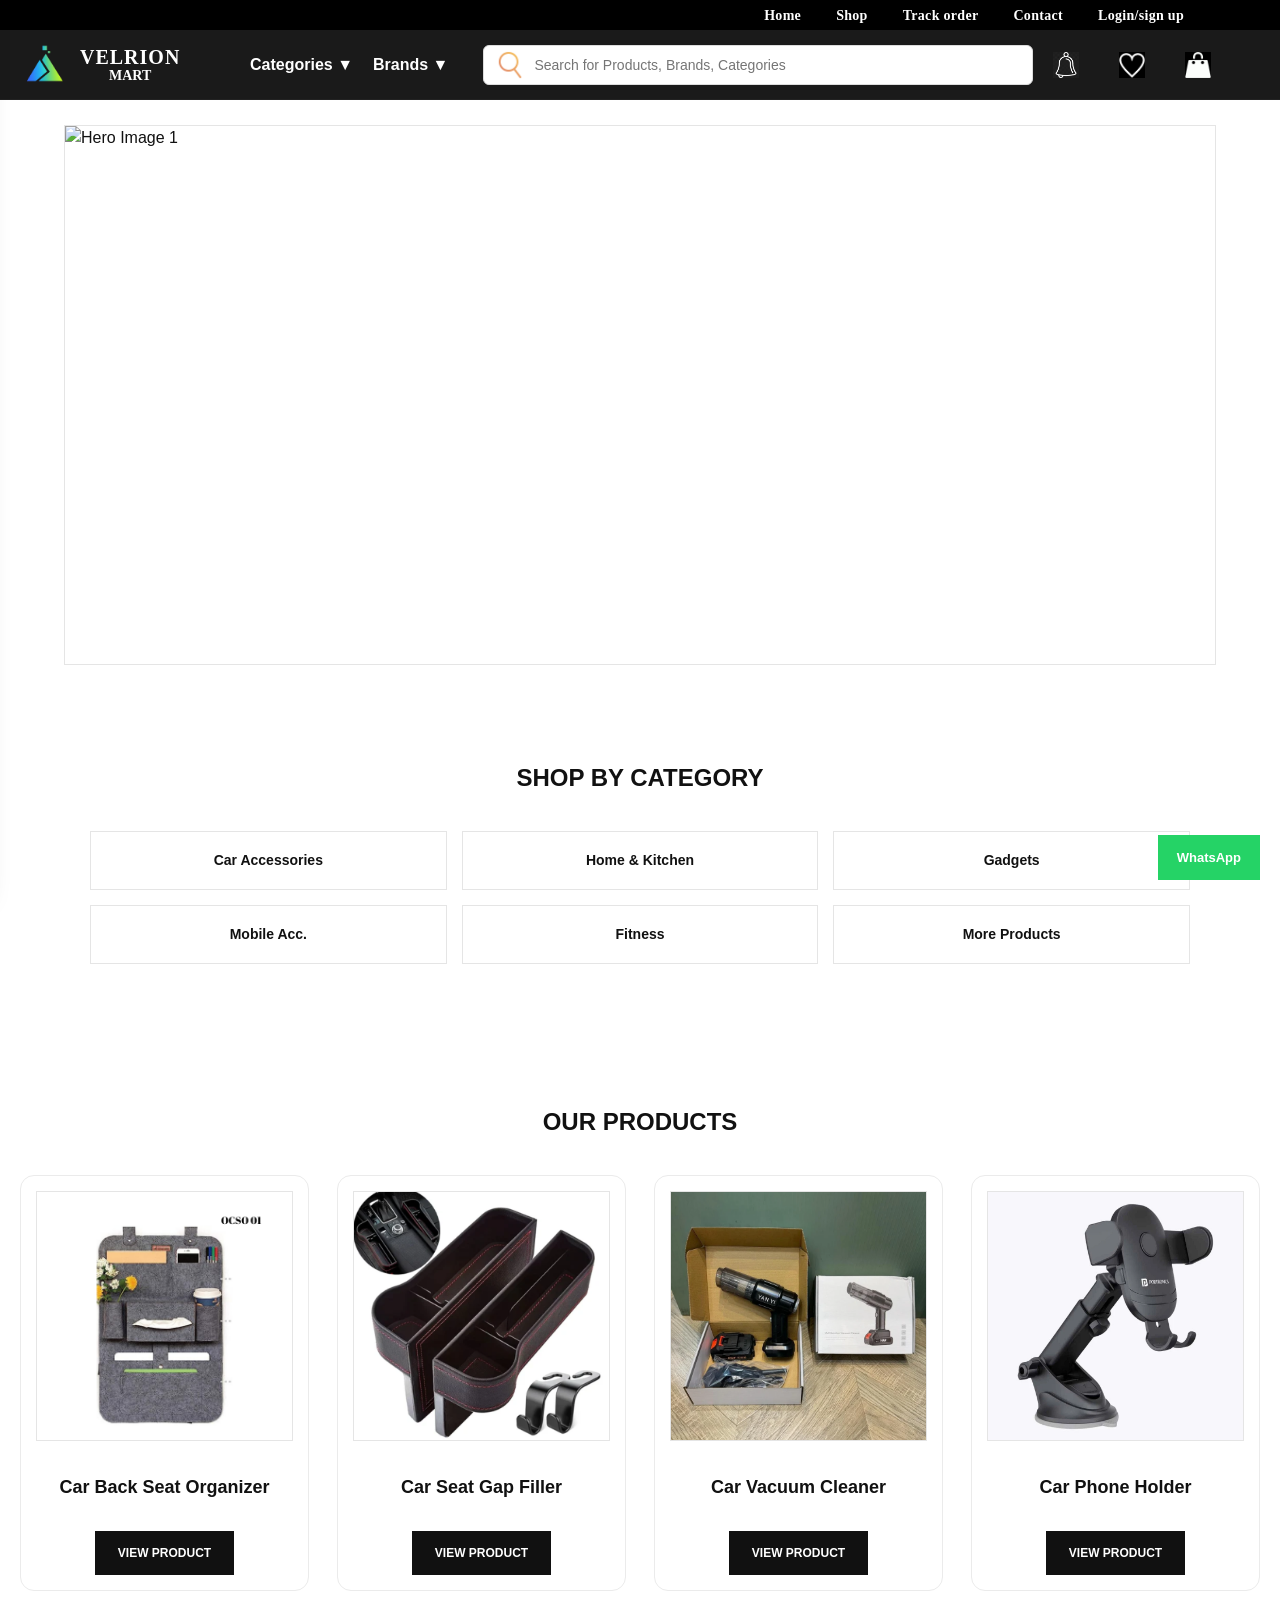
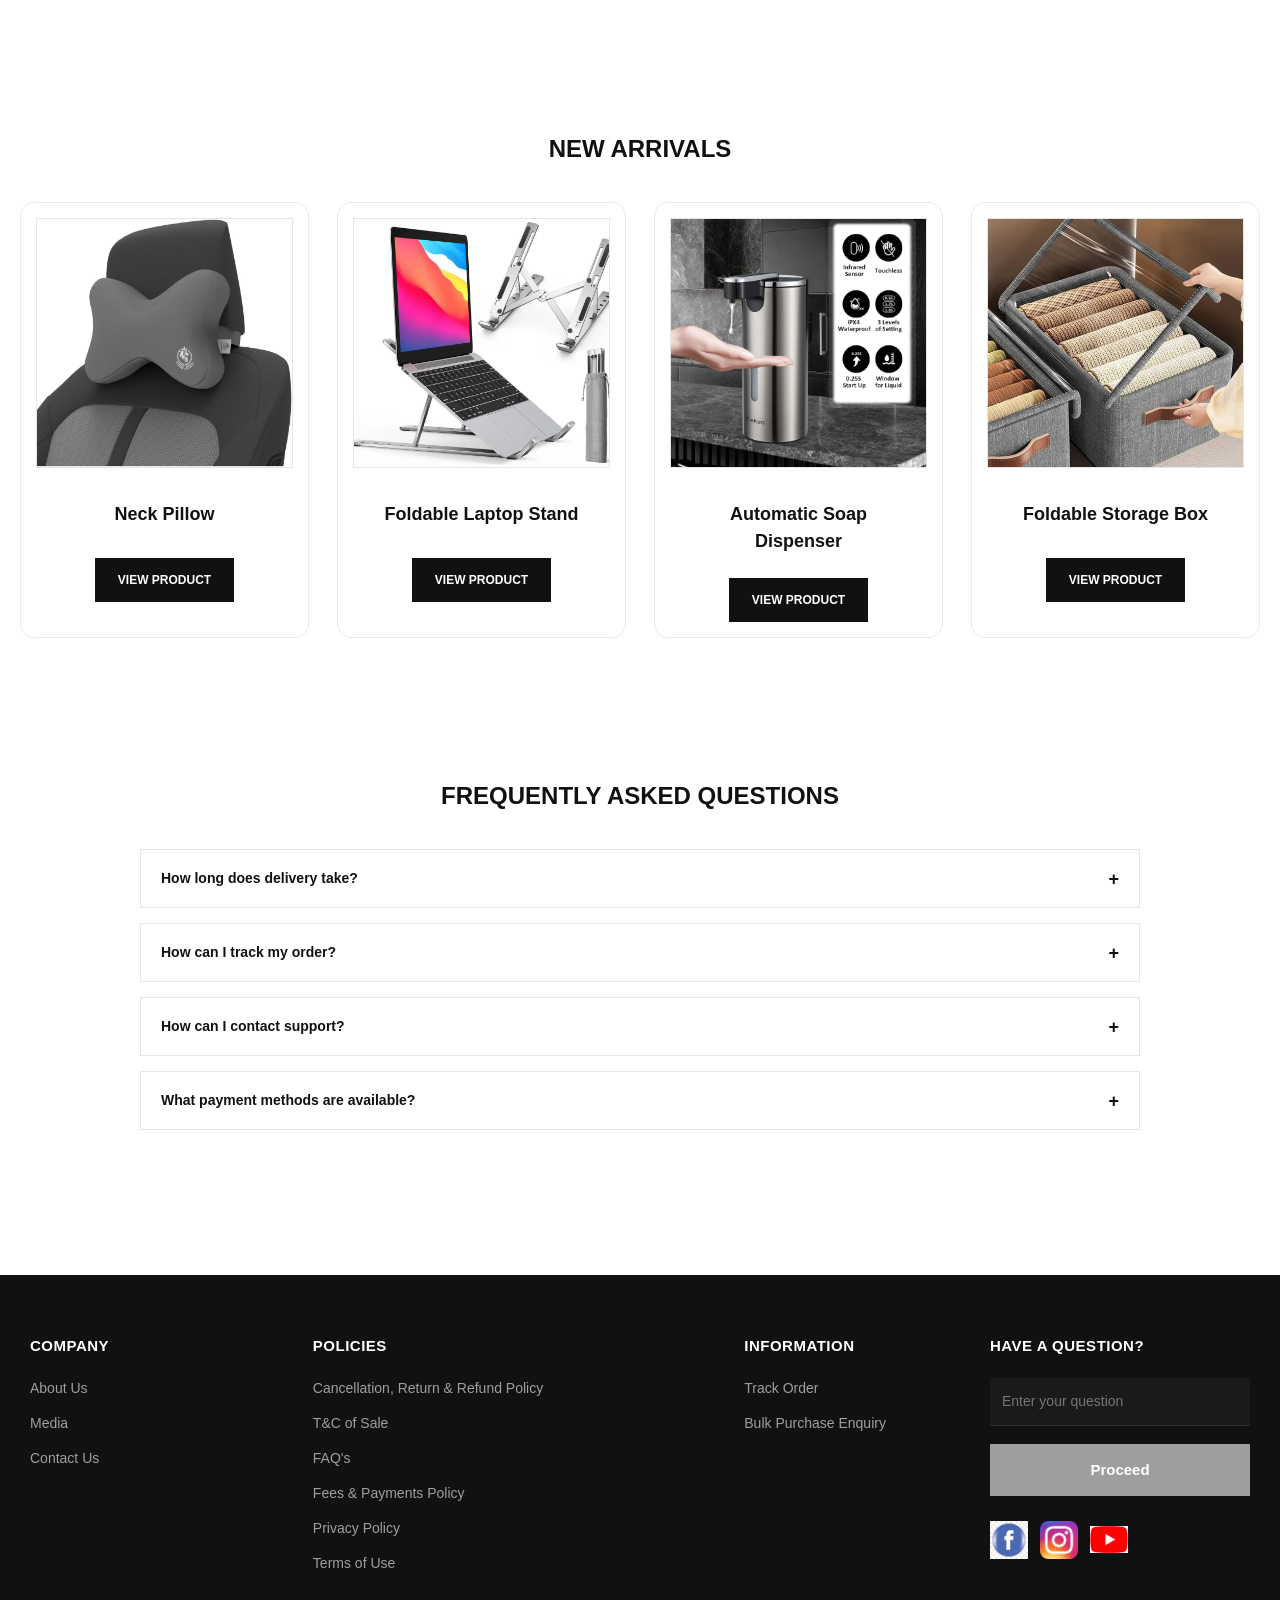
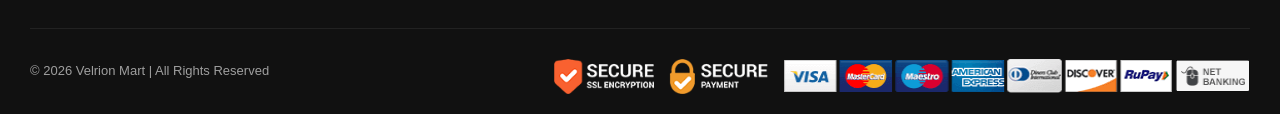
==== commit e5942ee0: "Update index.html" ====
--- a/index.html
+++ b/index.html
@@ -6,11 +6,38 @@
 <meta charset="UTF-8">
 <meta name="viewport" content="width=device-width, initial-scale=1.0">
 
-<title>Velrion Mart</title>
+<title>Velrion Mart | Quality at Heart</title>
+
+<meta name="description" content="Velrion Mart — Quality at Heart. Built on Quality. Backed by Trust.">
+
+<meta name="application-name" content="Velrion Mart">
 
 <link rel="icon" type="image/png" href="logo.png">
+<link rel="apple-touch-icon" href="logo.png">
 
 <link rel="stylesheet" href="style.css">
+
+<!-- Google / Search Engine Site Name -->
+<script type="application/ld+json">
+{
+  "@context": "https://schema.org",
+  "@type": "WebSite",
+  "name": "Velrion Mart",
+  "alternateName": "VelrionMart",
+  "url": "https://velrionmart.github.io/VelrionMart/"
+}
+</script>
+
+<!-- Brand Information -->
+<script type="application/ld+json">
+{
+  "@context": "https://schema.org",
+  "@type": "Organization",
+  "name": "Velrion Mart",
+  "url": "https://velrionmart.github.io/VelrionMart/",
+  "logo": "https://velrionmart.github.io/VelrionMart/logo.png"
+}
+</script>
 
 </head>
 
@@ -207,7 +234,7 @@
 
         <div class="slide active">
 
-            <img src="hero-1.jpg" alt="Hero Image 1">
+            <img src="hero-4.jpg" alt="Hero Image 1">
 
         </div>
 
--- a/style.css
+++ b/style.css
@@ -560,10 +560,33 @@
 /* Mobile */
 @media (max-width:768px){
 
-/* Desktop Header Hide */
-.top-bar,
+/* Hide desktop main header on mobile */
 .main-header{
-display:none;
+    display:none;
+}
+
+/* Keep navigation hidden only when mobile header exists */
+.mobile-header ~ .top-bar{
+    display:none;
+}
+
+/* Responsive navigation for pages without mobile header */
+.top-bar{
+    height:auto;
+    min-height:38px;
+    padding:8px 12px;
+    justify-content:center;
+}
+
+.top-nav{
+    display:flex;
+    flex-wrap:wrap;
+    justify-content:center;
+    gap:8px 16px;
+}
+
+.top-nav a{
+    font-size:12px;
 }
 
 /* Mobile Header Show */
@@ -634,7 +657,7 @@
 color:#fff;
 }
 
-.mobile-cart img{
+.mobile-header-cart img{
 width:28px;
 height:28px;
 }
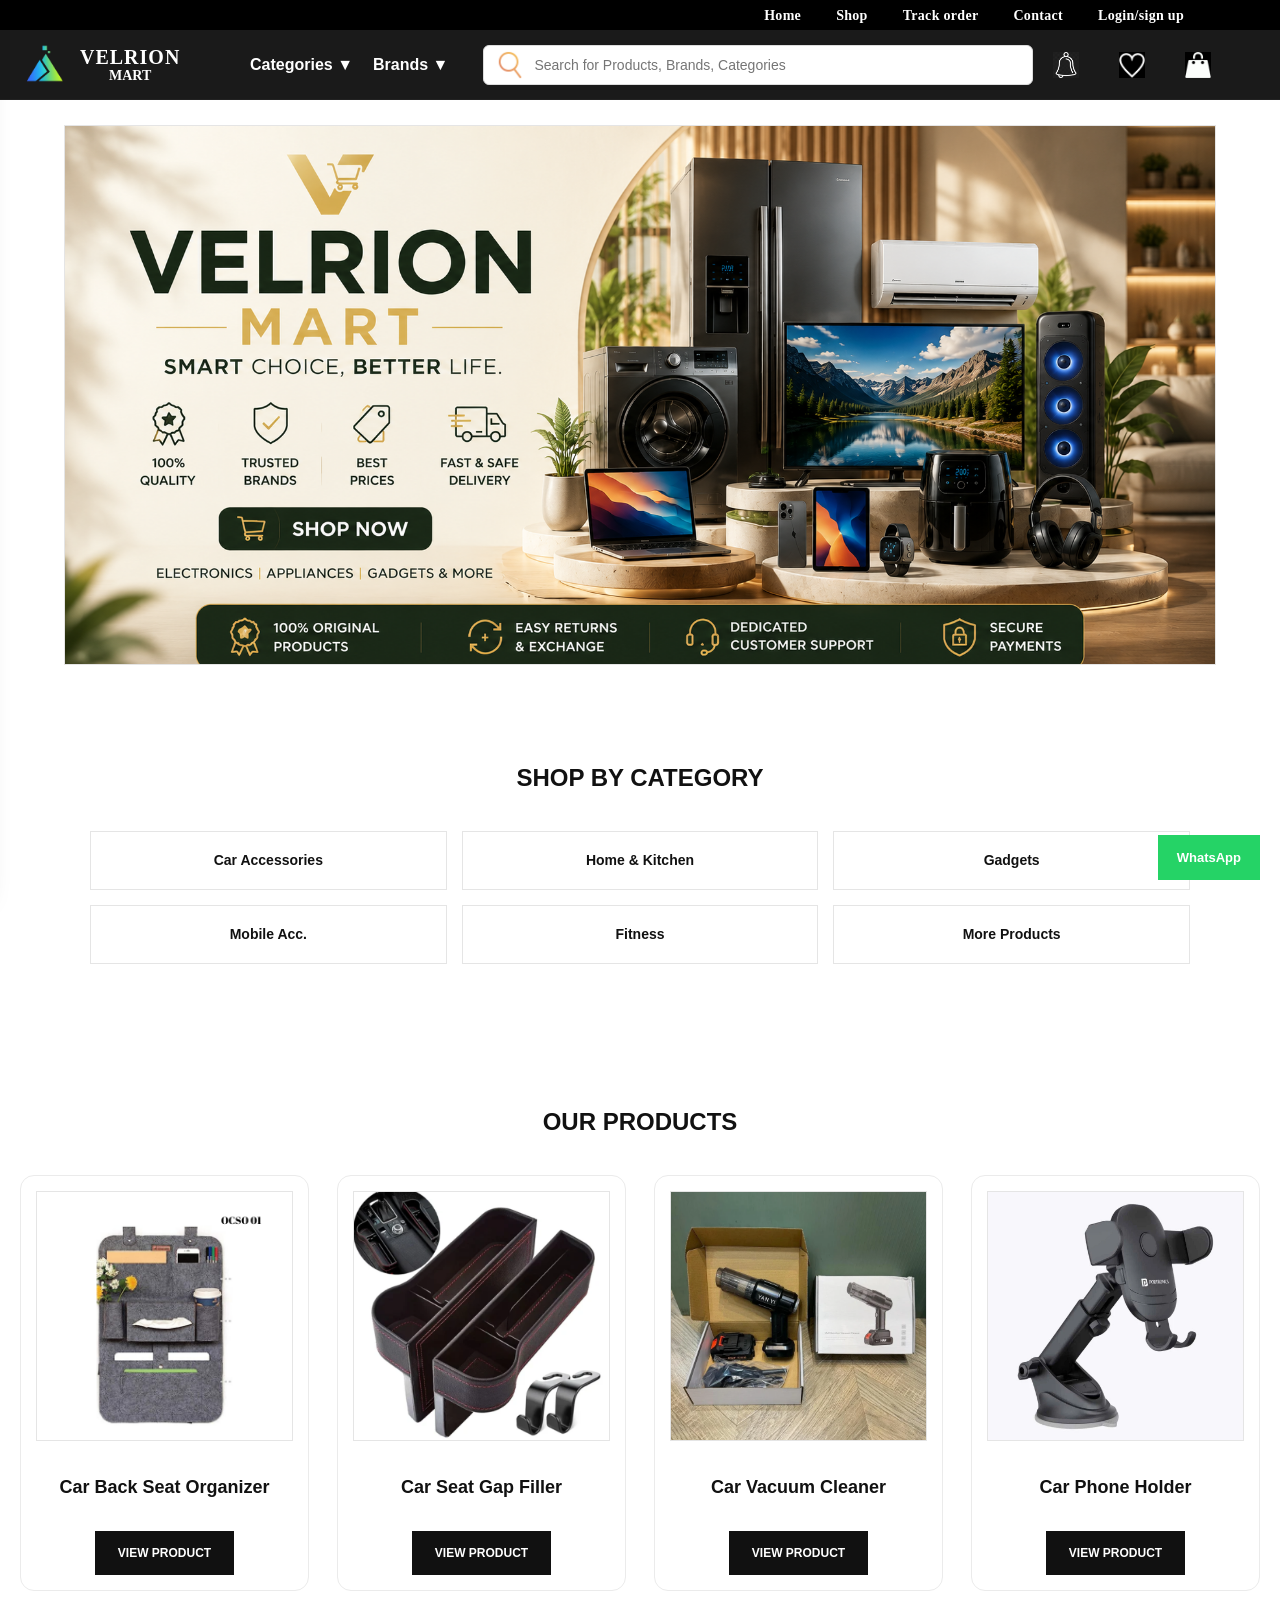
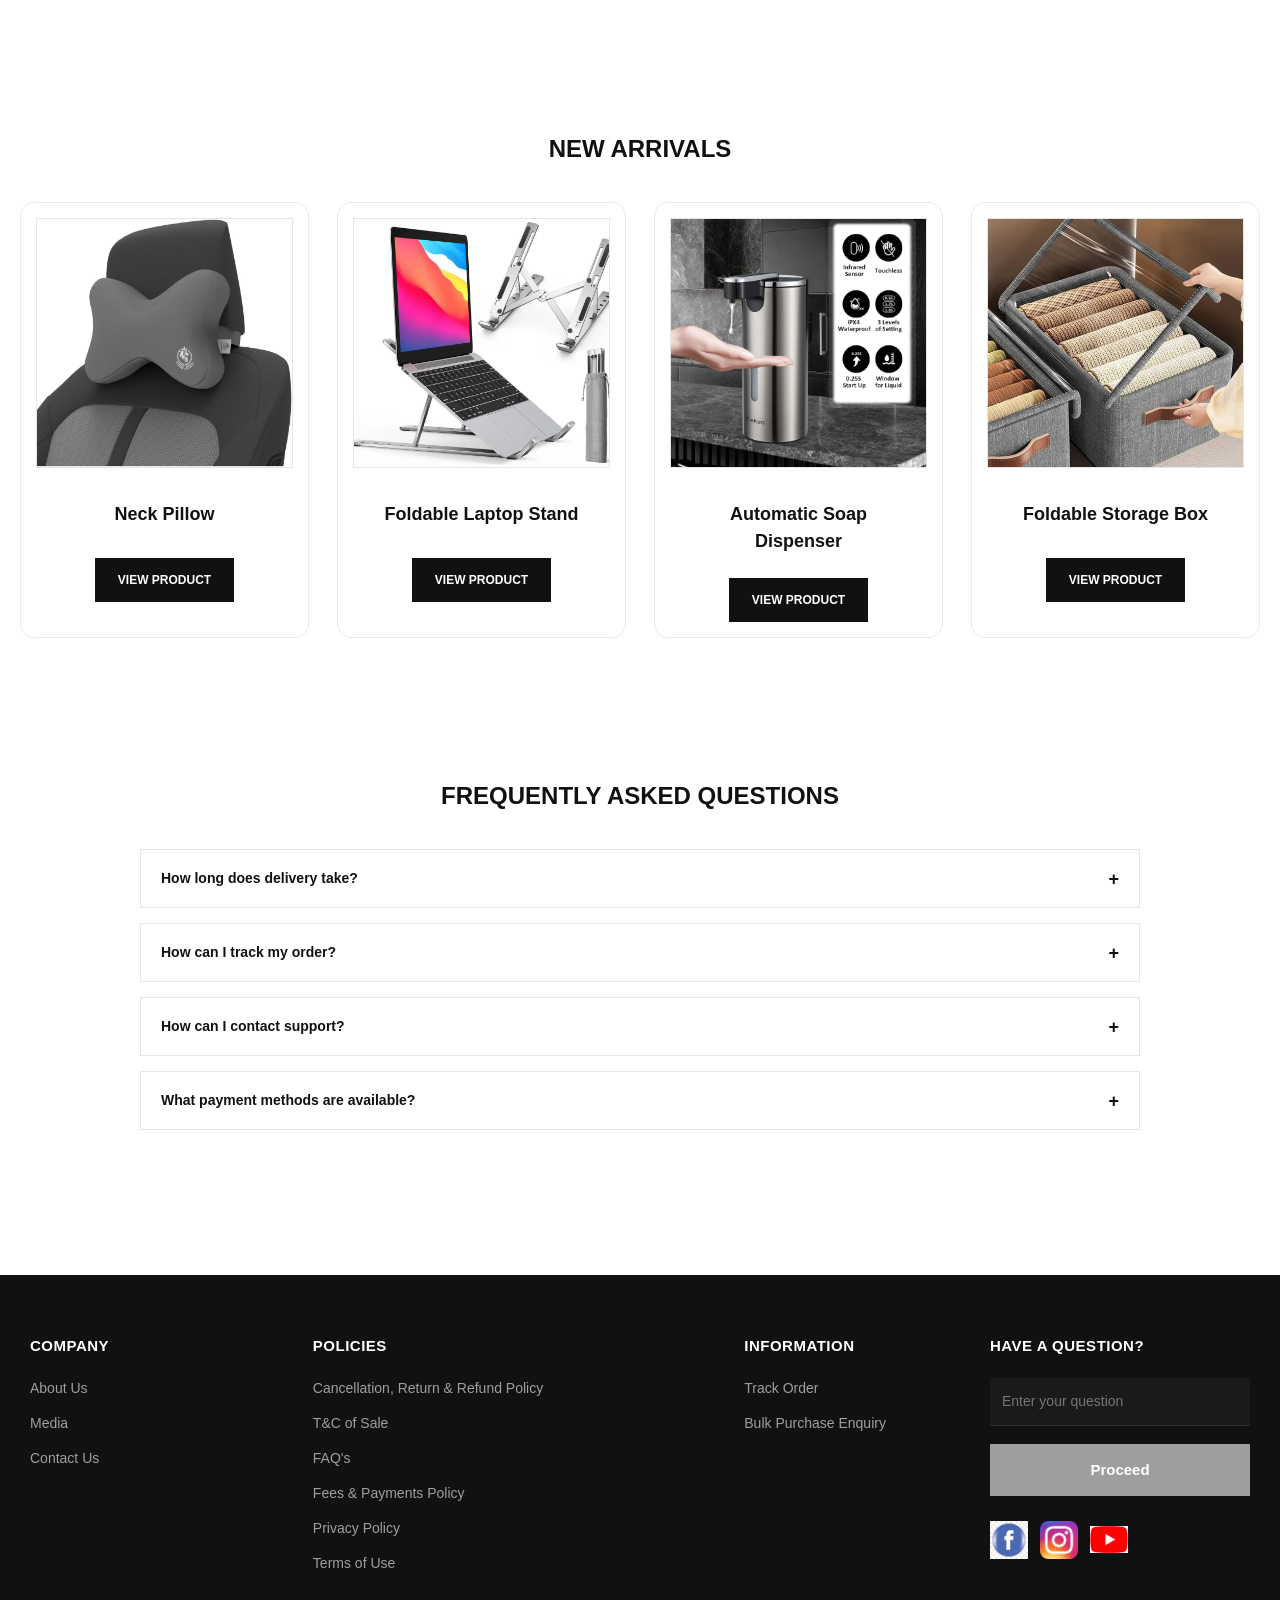
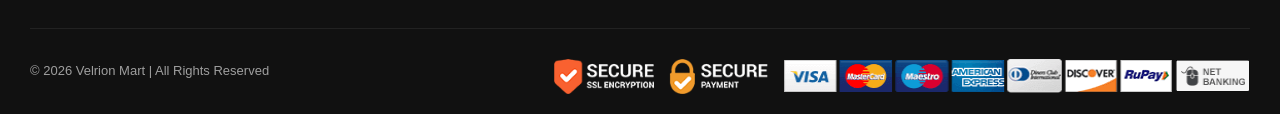
==== commit 7719d1c4: "Update index.html" ====
--- a/index.html
+++ b/index.html
@@ -234,7 +234,7 @@
 
         <div class="slide active">
 
-            <img src="hero-4.jpg" alt="Hero Image 1">
+            <img src="hero-1.jpg" alt="Hero Image 1">
 
         </div>
 
